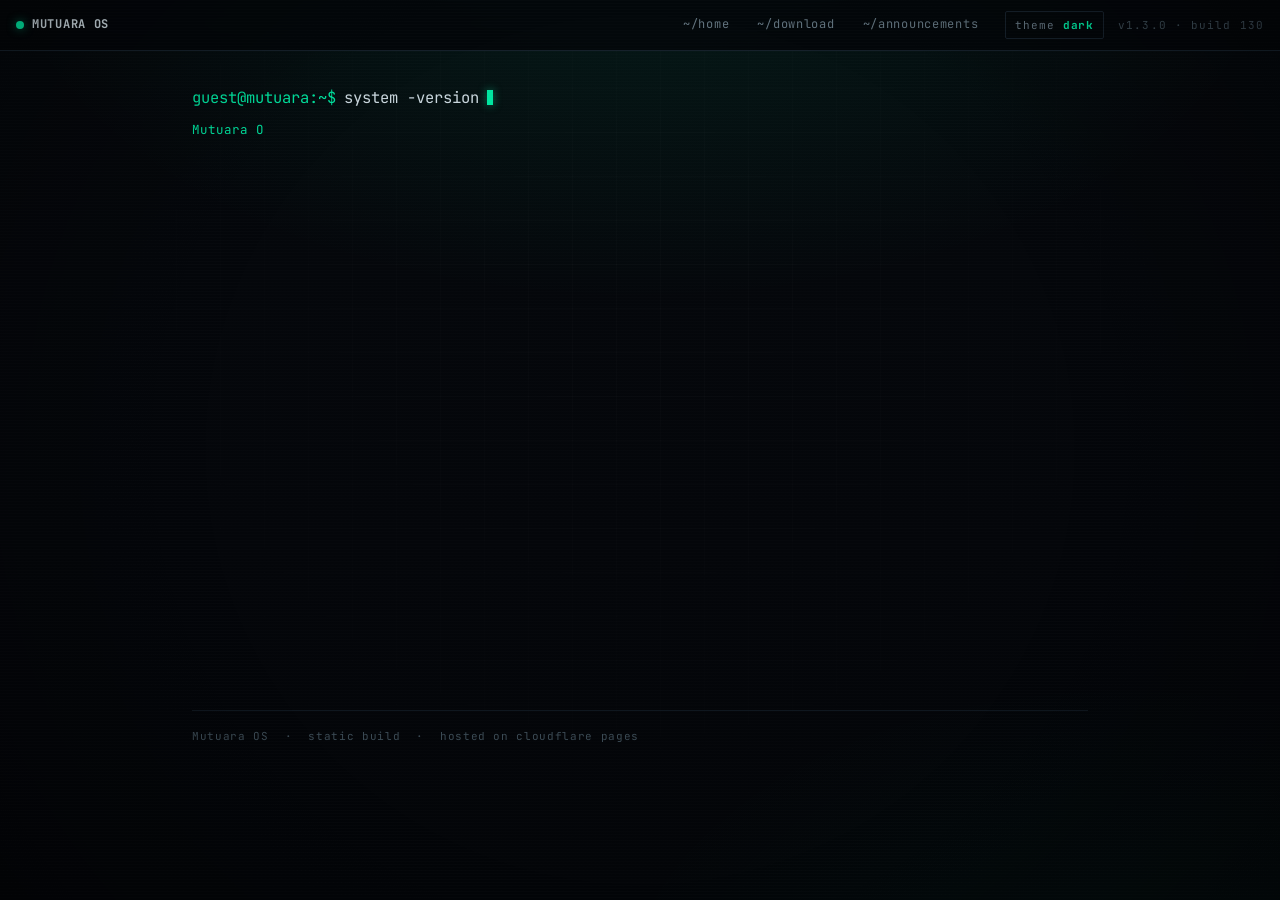
==== index.html @ 595322d0 "init site: public/internal release channels, ascii banner, terminal ui" ====
<!doctype html>
<html lang="zh-CN" class="no-js">
<head>
<meta charset="utf-8" />
<meta name="viewport" content="width=device-width, initial-scale=1" />
<title>Mutuara — 更新分发与公告</title>
<meta name="description" content="Mutuara 官方站点：下载最新版 App（Android APK / iOS App Store / TestFlight），查看版本更新与公告。" />
<meta name="theme-color" content="#04060a" />
<link rel="canonical" href="https://mutuara.example.com/" />
<meta property="og:type" content="website" />
<meta property="og:title" content="Mutuara — 更新分发与公告" />
<meta property="og:description" content="下载最新版 Mutuara，查看版本更新与公告。" />
<link rel="preconnect" href="https://fonts.googleapis.com" />
<link rel="preconnect" href="https://fonts.gstatic.com" crossorigin />
<link rel="stylesheet" href="/assets/css/style.css" />
<script src="/assets/js/head.js"></script>
<script type="application/ld+json">
{"@context":"https://schema.org","@type":"SoftwareApplication","name":"Mutuara","operatingSystem":"Android, iOS","applicationCategory":"Utilities","offers":{"@type":"Offer","price":"0","priceCurrency":"CNY"}}
</script>
</head>
<body>
<div class="crt" aria-hidden="true"></div>

<header class="titlebar">
  <div class="tb-left">
    <span class="dot" aria-hidden="true"></span>
    <span class="tb-title">MUTUARA OS</span>
  </div>
  <nav class="tabs" aria-label="主导航">
    <a class="tab" href="/">~/home</a>
    <a class="tab" href="/download.html">~/download</a>
    <a class="tab" href="/announcements.html">~/announcements</a>
  </nav>
  <button class="tb-theme" id="theme-toggle" type="button" aria-pressed="false" aria-label="切换到亮色主题">theme <b id="theme-label">dark</b></button>
  <span class="tb-right" id="tb-version">v1.3.0</span>
</header>

<main class="screen">
  <section class="boot-line" aria-label="系统启动">
    <span class="prompt" aria-hidden="true">guest@mutuara:~$</span>
    <span id="boot-cmd"></span><span class="caret" id="boot-caret" aria-hidden="true"></span>
  </section>
  <div class="boot-out" id="boot-out" aria-live="polite">
    <div class="boot-line" id="boot-l1"></div>
    <div class="boot-line" id="boot-l2"></div>
  </div>

  <section class="brand reveal">
    <div class="brand-lockup">
      <pre class="brand-art" id="brand-art" aria-label="Mutuara"></pre>
      <span class="brand-ver" id="brand-ver">v1.3.0 · build 130</span>
    </div>
    <p class="brand-sub">A terminal-native update channel. <span class="hl">Android</span> 与 <span class="hl">iOS</span> 双端分发，公测 / 内测双通道。</p>
  </section>

  <section class="menu reveal" aria-label="快捷入口">
    <a class="menu-item" href="/download.html">
      <span class="mi-key">DOWNLOAD</span>
      <span class="mi-desc">软件下载 · Android / iOS</span>
    </a>
    <a class="menu-item" href="/announcements.html">
      <span class="mi-key">NEWS</span>
      <span class="mi-desc">更新公告 · changelog</span>
    </a>
  </section>

  <section class="console reveal" aria-label="命令终端">
    <div class="console-log" id="console-log" aria-live="polite"></div>
    <div class="console-input">
      <span class="prompt" aria-hidden="true">guest@mutuara:~$</span>
      <span class="console-caret caret" id="console-caret" aria-hidden="true"></span>
      <input id="console-field" type="text" autocomplete="off" autocapitalize="off" spellcheck="false" placeholder="输入 help 查看命令" aria-label="命令输入" />
    </div>
  </section>

  <footer class="foot">
    <span>Mutuara OS</span>
    <span>·</span>
    <span>static build</span>
    <span>·</span>
    <span>hosted on cloudflare pages</span>
  </footer>
</main>

<script src="/assets/js/main.js"></script>
</body>
</html>
---- assets/css/style.css ----
@import url("https://fonts.googleapis.com/css2?family=JetBrains+Mono:wght@400;500;700&display=swap");

@view-transition {
  navigation: auto;
}

:root {
  color-scheme: dark;

  --bg: #04060a;
  --panel: #0a0f15;
  --line: #16212b;
  --line-soft: #0f171f;
  --text: #c9d6dd;
  --text-dim: #62747f;
  --text-faint: #3b4a54;

  --accent-rgb: 0, 229, 160;
  --accent: rgb(var(--accent-rgb));
  --accent-dim: #0d6b52;
  --accent-soft: rgba(var(--accent-rgb), 0.09);
  --accent-softer: rgba(var(--accent-rgb), 0.035);
  --accent-line: rgba(var(--accent-rgb), 0.16);
  --glow: rgba(var(--accent-rgb), 0.5);

  --err: #ff5c7a;
  --warn: #ffb454;
  --info: #6cc7ff;
  --muted: #8aa0ad;

  --grid-line: rgba(255, 255, 255, 0.018);
  --scanline: rgba(255, 255, 255, 0.022);
  --scan-shade: rgba(0, 0, 0, 0.5);
  --shade: rgba(0, 0, 0, 0.35);
  --hl-soft: rgba(255, 255, 255, 0.012);

  --bg-top: #05080c;
  --bg-mid: #04060a;
  --bg-bot: #030508;

  --art-1: #b6ffe4;
  --art-2: rgb(var(--accent-rgb));
  --art-3: #12c78c;
  --art-glow: rgba(var(--accent-rgb), 0.3);

  --font: "JetBrains Mono", ui-monospace, SFMono-Regular, Menlo, Consolas, "Courier New", monospace;
}

html[data-theme="light"] {
  color-scheme: light;

  --bg: #f2f6f4;
  --panel: #ffffff;
  --line: #cddad4;
  --line-soft: #e2ece7;
  --text: #10201a;
  --text-dim: #4f655c;
  --text-faint: #8ba39a;

  --accent-rgb: 0, 143, 104;
  --accent: rgb(var(--accent-rgb));
  --accent-dim: #9ad9c3;
  --accent-soft: rgba(var(--accent-rgb), 0.08);
  --accent-softer: rgba(var(--accent-rgb), 0.04);
  --accent-line: rgba(var(--accent-rgb), 0.18);
  --glow: rgba(var(--accent-rgb), 0.18);

  --err: #c82345;
  --warn: #9c6200;
  --info: #0b6ea8;
  --muted: #5f7a86;

  --grid-line: rgba(16, 32, 26, 0.05);
  --scanline: rgba(16, 32, 26, 0.025);
  --scan-shade: rgba(255, 255, 255, 0.4);
  --shade: rgba(255, 255, 255, 0.65);
  --hl-soft: rgba(16, 32, 26, 0.028);

  --bg-top: #f8fbf9;
  --bg-mid: #f2f6f4;
  --bg-bot: #e8f0ec;

  --art-1: #0d6b52;
  --art-2: rgb(var(--accent-rgb));
  --art-3: #084a38;
  --art-glow: rgba(var(--accent-rgb), 0.2);
}

* {
  box-sizing: border-box;
}

[hidden] {
  display: none !important;
}

html,
body {
  margin: 0;
  padding: 0;
  min-height: 100%;
}

body {
  background: var(--bg);
  color: var(--text);
  font-family: var(--font);
  font-size: 14px;
  line-height: 1.65;
  -webkit-font-smoothing: antialiased;
  overflow-x: hidden;
  transition: background-color 0.25s ease, color 0.25s ease;
}

body::before {
  content: "";
  position: fixed;
  inset: 0;
  z-index: -2;
  background:
    radial-gradient(900px 520px at 50% -8%, var(--accent-soft), transparent 72%),
    radial-gradient(760px 480px at 88% 112%, var(--accent-softer), transparent 70%),
    linear-gradient(180deg, var(--bg-top) 0%, var(--bg-mid) 60%, var(--bg-bot) 100%);
}

body::after {
  content: "";
  position: fixed;
  inset: 0;
  z-index: -1;
  pointer-events: none;
  background-image:
    linear-gradient(var(--grid-line) 1px, transparent 1px),
    linear-gradient(90deg, var(--grid-line) 1px, transparent 1px);
  background-size: 44px 44px;
  -webkit-mask-image: radial-gradient(circle at 50% 30%, rgba(0, 0, 0, 0.9), transparent 78%);
  mask-image: radial-gradient(circle at 50% 30%, rgba(0, 0, 0, 0.9), transparent 78%);
}

.crt {
  position: fixed;
  inset: 0;
  z-index: 9000;
  pointer-events: none;
  background: repeating-linear-gradient(
    to bottom,
    var(--scanline) 0 1px,
    rgba(0, 0, 0, 0) 1px 3px
  );
  opacity: 0.55;
}

.crt::after {
  content: "";
  position: absolute;
  inset: 0;
  background: radial-gradient(circle at 50% 50%, transparent 55%, var(--scan-shade) 100%);
}

/* ---------- 顶栏 / 标签导航 ---------- */

.titlebar {
  position: sticky;
  top: 0;
  z-index: 60;
  display: flex;
  align-items: center;
  gap: 14px;
  padding: 9px 16px;
  background: color-mix(in srgb, var(--bg) 86%, transparent);
  -webkit-backdrop-filter: blur(10px);
  backdrop-filter: blur(10px);
  border-bottom: 1px solid var(--line);
  font-size: 12px;
  letter-spacing: 0.06em;
  view-transition-name: titlebar;
}

.tb-left {
  display: flex;
  align-items: center;
  gap: 8px;
  flex-shrink: 0;
}

.dot {
  width: 8px;
  height: 8px;
  border-radius: 50%;
  background: var(--accent);
  box-shadow: 0 0 10px var(--glow);
  animation: pulse 2.6s ease-in-out infinite;
}

.tb-title {
  color: var(--text);
  font-weight: 700;
  white-space: nowrap;
}

.tabs {
  display: flex;
  gap: 2px;
  margin-left: auto;
  overflow-x: auto;
  scrollbar-width: none;
}

.tabs::-webkit-scrollbar {
  display: none;
}

.tab {
  padding: 5px 12px;
  color: var(--text-dim);
  text-decoration: none;
  border: 1px solid transparent;
  border-radius: 2px;
  white-space: nowrap;
  transition: color 0.16s, background 0.16s, border-color 0.16s;
}

.tab:hover {
  color: var(--text);
  background: var(--accent-soft);
  border-color: var(--line);
}

.tab.is-active {
  color: var(--accent);
  background: var(--accent-soft);
  border-color: var(--accent-line);
}

.tb-right {
  flex-shrink: 0;
  color: var(--text-faint);
  font-size: 11px;
  letter-spacing: 0.1em;
}

.tb-theme {
  flex-shrink: 0;
  appearance: none;
  cursor: pointer;
  padding: 4px 9px;
  font: inherit;
  font-size: 11px;
  letter-spacing: 0.08em;
  color: var(--text-dim);
  background: transparent;
  border: 1px solid var(--line);
  border-radius: 2px;
  transition: color 0.16s, border-color 0.16s, background 0.16s;
}

.tb-theme:hover,
.tb-theme:focus-visible {
  color: var(--accent);
  border-color: var(--accent-line);
  background: var(--accent-soft);
  outline: none;
}

.tb-theme b {
  color: var(--accent);
  font-weight: 700;
}

/* ---------- 屏幕 / 基础元素 ---------- */

.screen {
  max-width: 940px;
  margin: 0 auto;
  padding: 34px 22px 90px;
  animation: pageIn 0.42s cubic-bezier(0.22, 0.8, 0.3, 1) both;
}

.prompt {
  color: var(--accent);
  -webkit-user-select: none;
  user-select: none;
}

.caret {
  display: inline-block;
  width: 0.62ch;
  height: 1em;
  vertical-align: -0.14em;
  background: var(--accent);
  box-shadow: 0 0 8px var(--glow);
  animation: blink 1.05s steps(1) infinite;
}

.reveal {
  transition: opacity 0.5s ease, transform 0.5s cubic-bezier(0.22, 0.8, 0.3, 1);
}

html.js .reveal {
  opacity: 0;
  transform: translateY(7px);
}

html.js .reveal.show {
  opacity: 1;
  transform: none;
}

/* ---------- 启动区 ---------- */

.boot-line {
  display: flex;
  align-items: center;
  gap: 8px;
  font-size: clamp(13px, 3.2vw, 15.5px);
  min-height: 1.65em;
}

.boot-out {
  display: flex;
  flex-direction: column;
  gap: 2px;
  margin-top: 10px;
  font-size: 12.5px;
  color: var(--text-faint);
}

.boot-out .boot-line {
  display: block;
  min-height: 0;
  font-size: inherit;
  color: var(--text-dim);
}

.boot-out .boot-line.ok {
  color: var(--accent);
}

/* ---------- 品牌字符艺术 ---------- */

.brand {
  margin-top: 26px;
}

.brand-lockup {
  display: flex;
  flex-direction: column;
  align-items: flex-start;
  gap: 10px;
  max-width: 100%;
}

.brand-art {
  display: inline-block;
  margin: 0;
  white-space: pre;
  font-size: clamp(5.5px, 1.55vw, 16px);
  line-height: 1;
  letter-spacing: 0;
  background: linear-gradient(180deg, var(--art-1) 0%, var(--art-2) 46%, var(--art-3) 100%);
  -webkit-background-clip: text;
  background-clip: text;
  color: transparent;
  filter: drop-shadow(0 0 6px var(--art-glow)) drop-shadow(0 0 16px var(--art-glow));
  -webkit-user-select: none;
  user-select: none;
}

.brand-art.is-pending {
  min-height: 12em;
}

.brand-ver {
  align-self: flex-end;
  font-size: 11px;
  letter-spacing: 0.14em;
  color: var(--text-faint);
  white-space: nowrap;
}

.brand-sub {
  margin: 18px 0 0;
  font-size: 13px;
  color: var(--text-dim);
  max-width: 52ch;
}

.brand-sub .hl {
  color: var(--accent);
}

/* ---------- 菜单项 ---------- */

.menu {
  display: grid;
  gap: 10px;
  max-width: 560px;
  margin-top: 30px;
}

.menu-item {
  display: flex;
  align-items: center;
  gap: 16px;
  padding: 13px 16px;
  text-decoration: none;
  color: var(--text);
  border: 1px solid var(--line);
  border-left: 2px solid var(--accent-dim);
  background: linear-gradient(90deg, var(--accent-soft), var(--accent-softer) 55%, transparent);
  transition: transform 0.18s ease, border-color 0.18s ease, box-shadow 0.18s ease, background 0.18s ease;
}

.menu-item:hover,
.menu-item:focus-visible {
  transform: translateX(5px);
  border-color: var(--accent-dim);
  border-left-color: var(--accent);
  background: linear-gradient(90deg, var(--accent-soft), var(--accent-softer) 60%, transparent);
  box-shadow: 0 0 0 1px var(--accent-line), 0 14px 30px -18px var(--glow);
  outline: none;
}

.mi-key {
  font-size: clamp(15px, 3.8vw, 19px);
  font-weight: 700;
  letter-spacing: 0.1em;
  color: var(--accent);
  white-space: nowrap;
}

.mi-key::before {
  content: "[ ";
  color: var(--text-faint);
}

.mi-key::after {
  content: " ]";
  color: var(--text-faint);
}

.mi-desc {
  font-size: 12px;
  color: var(--text-dim);
  letter-spacing: 0.02em;
}

/* ---------- 控制台 ---------- */

.console {
  margin-top: 38px;
  padding-top: 16px;
  border-top: 1px solid var(--line-soft);
}

.console-log {
  display: flex;
  flex-direction: column;
  gap: 3px;
  max-height: 36vh;
  margin-bottom: 10px;
  overflow-y: auto;
  font-size: 12.5px;
  color: var(--text-dim);
  scrollbar-width: thin;
}

.console-input {
  display: flex;
  align-items: center;
  gap: 9px;
  padding: 8px 0;
  border-bottom: 1px solid transparent;
  transition: border-color 0.2s;
}

.console-input:focus-within {
  border-bottom-color: var(--accent-dim);
}

.console-input input {
  flex: 1;
  min-width: 0;
  padding: 0;
  background: transparent;
  border: 0;
  outline: 0;
  color: var(--text);
  font: inherit;
  font-size: 13.5px;
  caret-color: var(--accent);
}

.console-input input::placeholder {
  color: var(--text-faint);
}

.console-caret {
  flex-shrink: 0;
}

.log-line {
  white-space: pre-wrap;
  word-break: break-word;
}

.log-line.dim {
  color: var(--text-faint);
}

.log-line.ok {
  color: var(--accent);
}

.log-line.warn {
  color: var(--warn);
}

.log-line.err {
  color: var(--err);
}

.log-line b {
  color: var(--text);
  font-weight: 700;
}

/* ---------- 内容面板 ---------- */

.pane {
  padding: 20px 20px 24px;
  border: 1px solid var(--line);
  border-radius: 3px;
  background: color-mix(in srgb, var(--panel) 92%, transparent);
}

.pane-head {
  display: flex;
  align-items: center;
  gap: 8px;
  margin-bottom: 16px;
  padding-bottom: 14px;
  border-bottom: 1px solid var(--line-soft);
  font-size: 13.5px;
}

.pane-head .cmd {
  color: var(--text);
  font-weight: 500;
}

.pane-note {
  margin: 0 0 18px;
  font-size: 12.5px;
  color: var(--text-dim);
}

.pane-status {
  margin-left: auto;
  font-size: 11px;
  color: var(--text-faint);
  letter-spacing: 0.06em;
}

/* ---------- 树形软件库 ---------- */

.tree {
  display: flex;
  flex-direction: column;
  gap: 1px;
  margin-bottom: 20px;
  font-size: 12.5px;
  overflow-x: auto;
}

.tree-line {
  display: flex;
  align-items: baseline;
  gap: 8px;
  padding: 3px 6px;
  white-space: pre;
  min-height: 1.75em;
}

.tree-branch {
  color: var(--text-faint);
  flex-shrink: 0;
}

.tree-node {
  appearance: none;
  cursor: pointer;
  display: inline-flex;
  align-items: baseline;
  gap: 10px;
  margin: 0;
  padding: 0;
  font: inherit;
  color: inherit;
  background: transparent;
  border: 0;
  text-align: left;
  border-radius: 2px;
  transition: color 0.16s, background 0.16s;
}

.tree-node:hover,
.tree-node:focus-visible {
  background: var(--accent-soft);
  outline: none;
}

.tree-node.is-open .tree-name {
  color: var(--accent);
}

.tree-node.is-open .tree-name::after {
  content: " *";
  color: var(--accent);
}

.tree-name {
  color: var(--text);
  font-weight: 500;
}

.tree-name.is-dir {
  color: var(--text);
  font-weight: 700;
}

.tree-meta {
  display: inline-flex;
  align-items: baseline;
  gap: 8px;
  color: var(--text-faint);
  font-size: 11.5px;
  letter-spacing: 0.02em;
}

.tree-meta .ch-public {
  color: var(--accent);
}

.tree-meta .ch-locked {
  color: var(--warn);
}

/* ---------- 下载详情 ---------- */

.dl-detail {
  border-top: 1px solid var(--line-soft);
  padding-top: 18px;
}

.meta-grid {
  display: grid;
  grid-template-columns: repeat(auto-fit, minmax(140px, 1fr));
  gap: 10px 18px;
  margin-bottom: 18px;
  font-size: 12.5px;
}

.meta-cell {
  display: flex;
  flex-direction: column;
  gap: 2px;
}

.meta-key {
  font-size: 10.5px;
  letter-spacing: 0.1em;
  color: var(--text-faint);
  text-transform: uppercase;
}

.meta-val {
  color: var(--text);
}

.pkg-list {
  display: grid;
  gap: 8px;
  margin-bottom: 18px;
}

.pkg {
  display: flex;
  flex-wrap: wrap;
  align-items: center;
  gap: 10px;
  padding: 10px 12px;
  border: 1px solid var(--line-soft);
  background: var(--hl-soft);
  font-size: 12px;
  color: var(--text-dim);
}

.pkg .arch {
  color: var(--accent);
  font-weight: 700;
}

.pkg .sep {
  color: var(--text-faint);
}

.pkg .sum {
  margin-left: auto;
  color: var(--text-faint);
  font-size: 11px;
}

.btn {
  display: inline-flex;
  align-items: center;
  justify-content: center;
  gap: 8px;
  padding: 11px 20px;
  color: var(--bg);
  font: inherit;
  font-size: 13px;
  font-weight: 700;
  letter-spacing: 0.08em;
  text-decoration: none;
  background: var(--accent);
  border: 1px solid var(--accent);
  border-radius: 2px;
  cursor: pointer;
  transition: transform 0.16s, box-shadow 0.16s, background 0.16s;
}

.btn:hover {
  transform: translateY(-1px);
  box-shadow: 0 12px 26px -14px var(--glow);
}

.btn.ghost {
  color: var(--accent);
  background: transparent;
  border-color: var(--accent-dim);
}

.btn.ghost:hover {
  background: var(--accent-soft);
  box-shadow: 0 12px 26px -18px var(--glow);
}

.btn-row {
  display: flex;
  flex-wrap: wrap;
  gap: 10px;
}

/* ---------- 变更记录 ---------- */

.changelog {
  margin: 0 0 18px;
  padding: 0;
  list-style: none;
  display: grid;
  gap: 7px;
  font-size: 12.5px;
}

.changelog li {
  display: flex;
  align-items: baseline;
  gap: 9px;
}

.tag {
  flex-shrink: 0;
  padding: 1px 7px;
  font-size: 10.5px;
  letter-spacing: 0.08em;
  border: 1px solid currentColor;
  border-radius: 2px;
  opacity: 0.9;
}

.tag.feature {
  color: var(--accent);
}

.tag.fix {
  color: var(--warn);
}

.tag.improve {
  color: var(--info);
}

.tag.other {
  color: var(--muted);
}

.tag-label {
  font-size: 11px;
  letter-spacing: 0.1em;
  color: var(--text-faint);
  margin: 0 0 10px;
}

/* ---------- 公告 ---------- */

.ann-list {
  display: grid;
  gap: 14px;
}

.ann {
  padding: 16px 18px;
  border: 1px solid var(--line);
  border-left: 2px solid var(--accent-dim);
  border-radius: 2px;
  background: linear-gradient(90deg, var(--accent-softer), transparent 60%);
}

.ann-head {
  display: flex;
  flex-wrap: wrap;
  align-items: baseline;
  gap: 10px;
  margin-bottom: 10px;
}

.ann-title {
  margin: 0;
  font-size: 14.5px;
  font-weight: 700;
  color: var(--text);
}

.ann-date {
  font-size: 11.5px;
  color: var(--text-faint);
  letter-spacing: 0.06em;
}

.ann-meta {
  display: flex;
  gap: 6px;
  margin-left: auto;
}

.badge {
  padding: 1px 7px;
  font-size: 10.5px;
  letter-spacing: 0.08em;
  color: var(--text-dim);
  border: 1px solid var(--line);
  border-radius: 2px;
}

.badge.public {
  color: var(--accent);
  border-color: var(--accent-line);
}

.badge.internal {
  color: var(--warn);
  border-color: currentColor;
  opacity: 0.8;
}

/* ---------- 内测口令 ---------- */

.gate {
  max-width: 460px;
  margin: 40px auto 0;
  text-align: left;
}

.gate-form {
  display: flex;
  flex-direction: column;
  gap: 12px;
}

.field {
  display: flex;
  align-items: center;
  gap: 9px;
  padding: 10px 12px;
  border: 1px solid var(--line);
  border-radius: 2px;
  background: var(--shade);
  transition: border-color 0.18s;
}

.field:focus-within {
  border-color: var(--accent-dim);
}

.field input {
  flex: 1;
  min-width: 0;
  background: transparent;
  border: 0;
  outline: 0;
  color: var(--text);
  font: inherit;
  font-size: 13.5px;
  caret-color: var(--accent);
}

.gate-msg {
  min-height: 1.4em;
  margin: 0;
  font-size: 12px;
  color: var(--err);
}

/* ---------- 页脚 ---------- */

.foot {
  margin-top: 48px;
  padding-top: 16px;
  border-top: 1px solid var(--line-soft);
  font-size: 11px;
  color: var(--text-faint);
  letter-spacing: 0.06em;
  display: flex;
  flex-wrap: wrap;
  gap: 6px 16px;
}

/* ---------- 动画 ---------- */

@keyframes blink {
  0%,
  50% {
    opacity: 1;
  }
  50.01%,
  100% {
    opacity: 0;
  }
}

@keyframes pulse {
  0%,
  100% {
    opacity: 1;
    transform: scale(1);
  }
  50% {
    opacity: 0.45;
    transform: scale(0.85);
  }
}

@keyframes pageIn {
  from {
    opacity: 0;
    transform: translateY(10px);
  }
  to {
    opacity: 1;
    transform: none;
  }
}

/* ---------- 响应式 ---------- */

@media (max-width: 640px) {
  body {
    font-size: 13px;
  }

  .screen {
    padding: 24px 16px 72px;
  }

  .titlebar {
    padding: 8px 12px;
    gap: 8px;
  }

  .tb-title {
    display: none;
  }

  .tabs {
    min-width: 0;
    flex-shrink: 1;
  }

  .tb-right {
    display: none;
  }

  .tab {
    padding: 5px 9px;
  }

  .menu-item {
    gap: 10px;
    padding: 12px 13px;
  }

  .mi-key {
    letter-spacing: 0.06em;
  }

  .mi-key::before,
  .mi-key::after {
    content: "";
  }

  .pane {
    padding: 16px 14px 20px;
  }

  .meta-grid {
    grid-template-columns: 1fr 1fr;
  }

  .pkg .sum {
    margin-left: 0;
    width: 100%;
  }

  .btn {
    width: 100%;
  }

  .tree {
    font-size: 11.5px;
  }
}

@media (prefers-reduced-motion: reduce) {
  *,
  .reveal {
    animation-duration: 0.001ms !important;
    animation-iteration-count: 1 !important;
    transition-duration: 0.001ms !important;
  }

  html.js .reveal {
    opacity: 1;
    transform: none;
  }

  .caret {
    animation: none !important;
    opacity: 1 !important;
  }
}
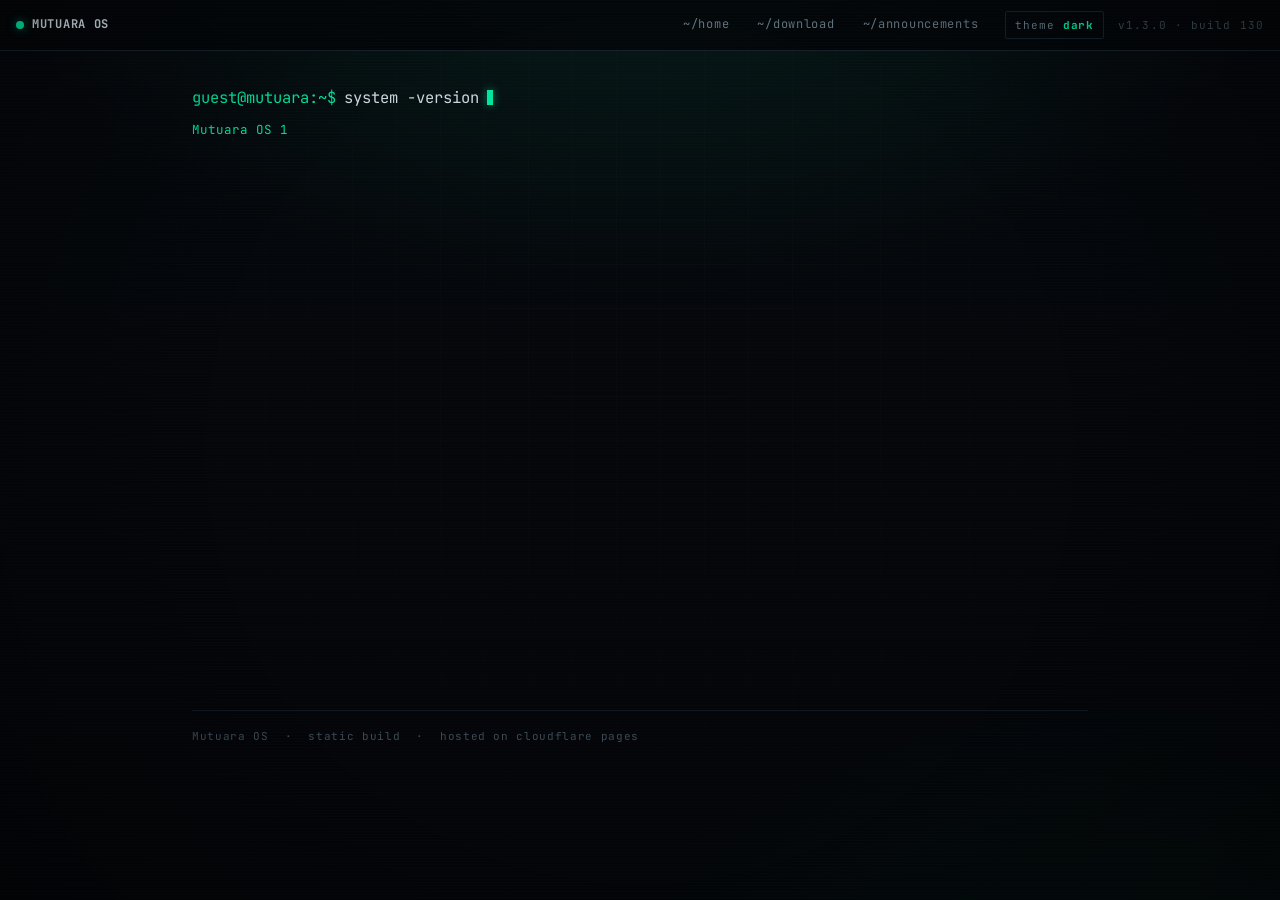
==== commit 8cf19d2a: "chore: update canonical URLs and sitemap to mutuara.noadiah.com" ====
--- a/index.html
+++ b/index.html
@@ -6,7 +6,7 @@
 <title>Mutuara — 更新分发与公告</title>
 <meta name="description" content="Mutuara 官方站点：下载最新版 App（Android APK / iOS App Store / TestFlight），查看版本更新与公告。" />
 <meta name="theme-color" content="#04060a" />
-<link rel="canonical" href="https://mutuara.example.com/" />
+<link rel="canonical" href="https://mutuara.noadiah.com/" />
 <meta property="og:type" content="website" />
 <meta property="og:title" content="Mutuara — 更新分发与公告" />
 <meta property="og:description" content="下载最新版 Mutuara，查看版本更新与公告。" />
